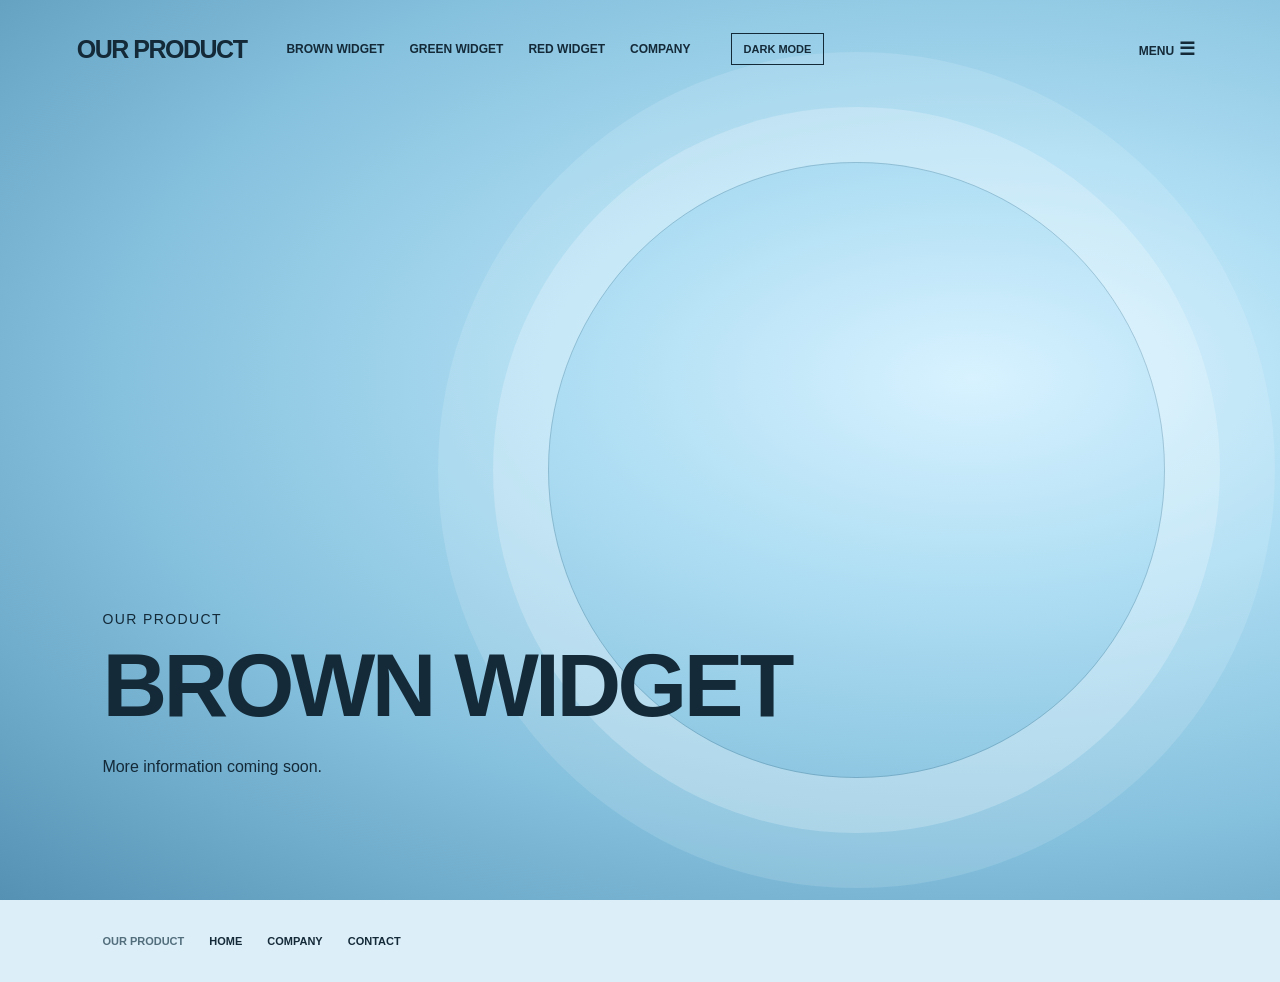
==== brown/index.html @ 5338d8b5 "init" ====
<!doctype html>
<html lang="en"><head><meta charset="utf-8"><meta name="viewport" content="width=device-width, initial-scale=1"><title>Brown widget | Our product</title><link rel="icon" type="image/x-icon" sizes="16x16 32x32 48x48" href="../favicon.ico?v=2"><link rel="icon" type="image/svg+xml" sizes="any" href="../favicon.svg?v=2"><link rel="apple-touch-icon" sizes="180x180" href="../apple-touch-icon.png?v=2"><script>try { document.documentElement.dataset.theme = localStorage.getItem("theme") || (matchMedia("(prefers-color-scheme: light)").matches ? "light" : "dark"); } catch (e) {}</script><link rel="stylesheet" href="../style.css"></head>
<body><header><a class="brand" href="../index.html">OUR PRODUCT</a><nav aria-label="Product navigation"><a href="../brown/">Brown widget</a><a href="../green/">Green widget</a><a href="../red/">Red widget</a><a href="../company/">Company</a></nav><button class="theme-toggle" type="button">Light mode</button><details class="menu"><summary>Menu</summary><div><a href="../brown/">Brown widget</a><a href="../green/">Green widget</a><a href="../red/">Red widget</a><a href="../company/">Our company</a><a href="../company/who-we-are/">Who we are</a><a href="../company/contact/">Contact</a></div></details></header>
<main><section class="hero"><div class="hero-content"><p class="eyebrow">Our product</p><h1>Brown widget</h1><p>More information coming soon.</p></div></section></main>
<footer><span>Our product</span><a href="../index.html">Home</a><a href="../company/">Company</a><a href="../company/contact/">Contact</a></footer><script src="../theme.js"></script></body></html>
---- style.css ----
:root { color-scheme: dark; font-family: Arial, Helvetica, sans-serif; background: #090c0e; color: #fff; }
* { box-sizing: border-box; }
body { margin: 0; }
a { color: inherit; text-decoration: none; }
a:focus-visible, summary:focus-visible { outline: 2px solid white; outline-offset: 5px; }
header { position: absolute; z-index: 2; top: 0; left: 0; width: 100%; display: flex; align-items: center; gap: 40px; padding: 30px 6%; }
.brand { font-size: 25px; font-weight: 900; letter-spacing: -.06em; white-space: nowrap; }
nav { display: flex; align-items: center; gap: 25px; font-size: 12px; font-weight: 700; text-transform: uppercase; }
nav a, .menu a { transition: opacity .2s; }
nav a:hover, .menu a:hover { opacity: .65; }
.menu { margin-left: auto; position: relative; font-size: 12px; font-weight: 700; text-transform: uppercase; }
.menu summary { cursor: pointer; list-style: none; padding: 8px; }
.menu summary::-webkit-details-marker { display: none; }
.menu summary::after { content: ' ☰'; font-size: 18px; }
.menu div { position: absolute; right: 0; top: 42px; width: 220px; background: #111719; padding: 12px 24px; box-shadow: 0 15px 35px #0009; }
.menu a { display: block; padding: 16px 0; border-bottom: 1px solid #ffffff26; }
.hero { min-height: 100vh; display: flex; align-items: end; padding: 160px 8% 12vh; position: relative; overflow: hidden; background: radial-gradient(ellipse at 76% 42%, #75badc 0%, #346b8b 26%, #152c40 55%, #080f1a 100%); }
.hero::after { content: ''; position: absolute; width: min(48vw, 650px); height: min(48vw, 650px); border: 1px solid #ffffff24; border-radius: 50%; right: 9%; top: 18%; box-shadow: 0 0 0 55px #ffffff08, 0 0 0 110px #ffffff05; }
.hero-content { position: relative; z-index: 1; max-width: 700px; }
.eyebrow { font-size: 14px; letter-spacing: .1em; text-transform: uppercase; }
h1 { font-size: clamp(48px, 7vw, 96px); line-height: .95; text-transform: uppercase; margin: 16px 0 30px; letter-spacing: -.04em; }
.button { display: inline-block; border: 2px solid white; padding: 19px 35px; text-transform: uppercase; font-size: 12px; font-weight: 700; transition: background .2s, color .2s; }
.button:hover { background: white; color: #090c0e; }
.products, .content { padding: 100px 8%; }
.products h2, .content h2 { text-transform: uppercase; font-size: clamp(30px, 4vw, 48px); }
.grid { display: grid; grid-template-columns: repeat(3, 1fr); gap: 20px; }
.card { min-height: 300px; padding: 30px; display: flex; flex-direction: column; justify-content: end; background: linear-gradient(160deg, var(--tone), #11191b); }
.card h3 { text-transform: uppercase; font-size: 24px; margin: 0 0 12px; }
.card span { font-size: 12px; text-transform: uppercase; }
.content { max-width: 1100px; line-height: 1.7; color: #c8cfd0; }
.content h2 { color: white; }
footer { display: flex; gap: 25px; flex-wrap: wrap; padding: 35px 8%; background: #000; font-size: 11px; font-weight: 700; text-transform: uppercase; }
footer span { color: #8e999c; }
@media (max-width: 800px) { header { padding: 25px 6%; } nav { display: none; } .grid { grid-template-columns: 1fr; } .hero::after { width: 70vw; height: 70vw; right: -15%; top: 25%; } }
/* Theme preference is shared by every page. */
:root[data-theme="light"] { color-scheme: light; background: #f0f7fb; color: #142a39; }
:root[data-theme="light"] .hero { background: radial-gradient(ellipse at 76% 42%, #d8f2ff 0%, #adddf3 30%, #82bedb 65%, #5591b3 100%); }
:root[data-theme="light"] .hero::after { border-color: #17435b33; box-shadow: 0 0 0 55px #ffffff38, 0 0 0 110px #ffffff20; }
:root[data-theme="light"] .menu div { background: #f0f7fb; box-shadow: 0 15px 35px #17384a33; }
:root[data-theme="light"] .menu a { border-color: #17384a33; }
:root[data-theme="light"] .content { color: #385465; }
:root[data-theme="light"] .content h2 { color: #142a39; }
:root[data-theme="light"] .button { border-color: #142a39; }
:root[data-theme="light"] .button:hover { background: #142a39; color: white; }
:root[data-theme="light"] footer { background: #dceef7; }
:root[data-theme="light"] footer span { color: #526e7d; }
:root[data-theme="light"] .card { color: white; }
:root[data-theme="light"] a:focus-visible, :root[data-theme="light"] summary:focus-visible, :root[data-theme="light"] button:focus-visible { outline-color: #142a39; }
.theme-toggle { border: 1px solid currentColor; background: transparent; color: inherit; padding: 9px 12px; font: 700 11px Arial, sans-serif; text-transform: uppercase; cursor: pointer; white-space: nowrap; }
.theme-toggle:focus-visible { outline: 2px solid white; outline-offset: 5px; }
@media (max-width: 800px) { header { gap: 12px; } .theme-toggle { margin-left: auto; } .menu { margin-left: 0; } }
body.home .hero { background: radial-gradient(ellipse at 76% 42%, hsl(var(--home-hue, 200) 55% 66%) 0%, hsl(var(--home-hue, 200) 45% 35%) 26%, hsl(var(--home-hue, 200) 45% 17%) 55%, #080f1a 100%); }
:root[data-theme="light"] body.home .hero { background: radial-gradient(ellipse at 76% 42%, hsl(var(--home-hue, 200) 90% 93%) 0%, hsl(var(--home-hue, 200) 70% 82%) 30%, hsl(var(--home-hue, 200) 55% 68%) 65%, hsl(var(--home-hue, 200) 40% 52%) 100%); }
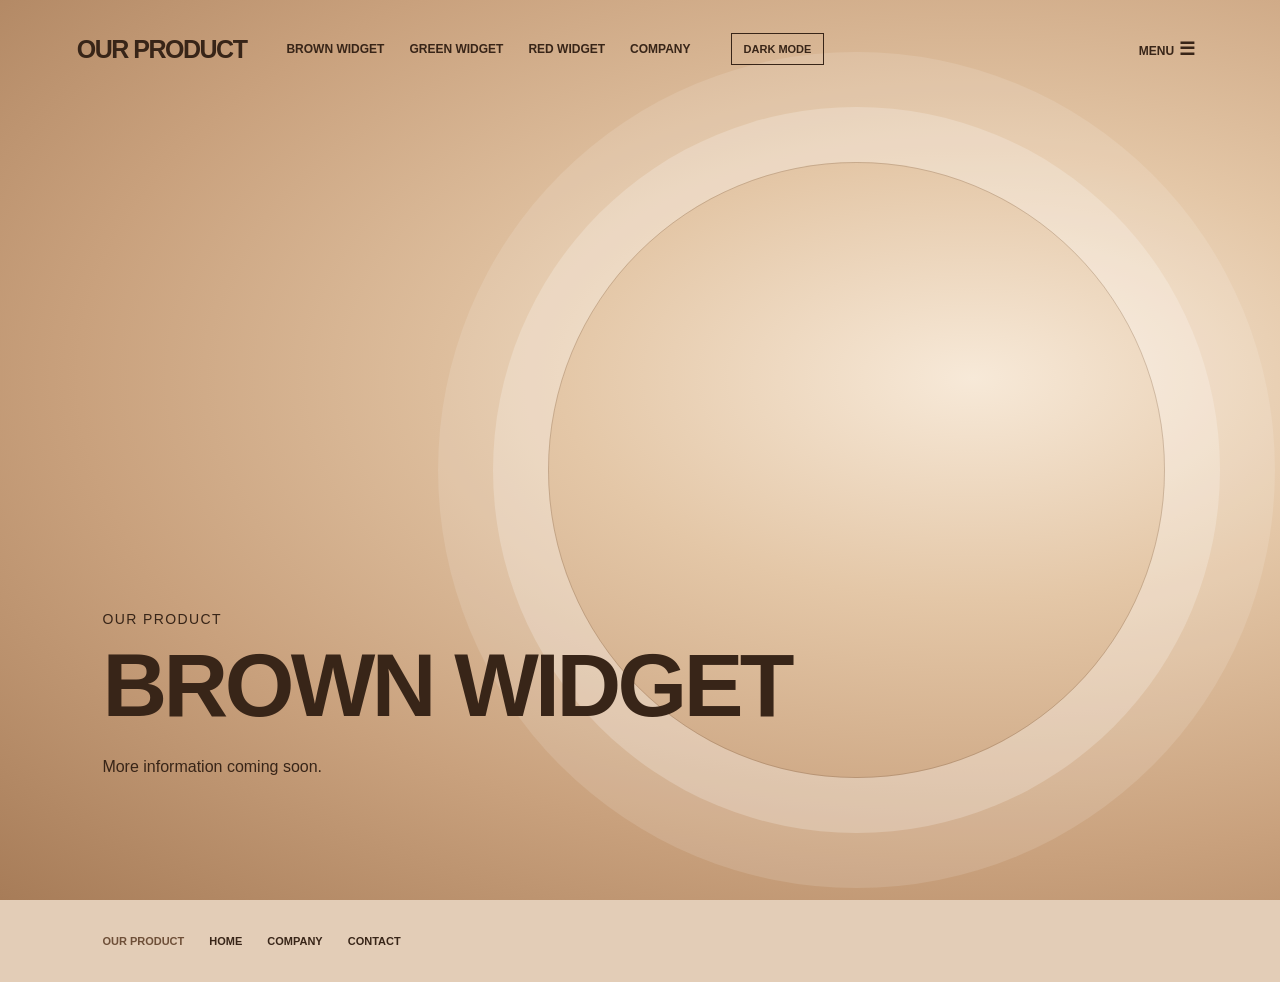
==== commit 3a65ea4f: "brown widgets" ====
--- a/brown/index.html
+++ b/brown/index.html
@@ -1,5 +1,5 @@
 <!doctype html>
 <html lang="en"><head><meta charset="utf-8"><meta name="viewport" content="width=device-width, initial-scale=1"><title>Brown widget | Our product</title><link rel="icon" type="image/x-icon" sizes="16x16 32x32 48x48" href="../favicon.ico?v=2"><link rel="icon" type="image/svg+xml" sizes="any" href="../favicon.svg?v=2"><link rel="apple-touch-icon" sizes="180x180" href="../apple-touch-icon.png?v=2"><script>try { document.documentElement.dataset.theme = localStorage.getItem("theme") || (matchMedia("(prefers-color-scheme: light)").matches ? "light" : "dark"); } catch (e) {}</script><link rel="stylesheet" href="../style.css"></head>
-<body><header><a class="brand" href="../index.html">OUR PRODUCT</a><nav aria-label="Product navigation"><a href="../brown/">Brown widget</a><a href="../green/">Green widget</a><a href="../red/">Red widget</a><a href="../company/">Company</a></nav><button class="theme-toggle" type="button">Light mode</button><details class="menu"><summary>Menu</summary><div><a href="../brown/">Brown widget</a><a href="../green/">Green widget</a><a href="../red/">Red widget</a><a href="../company/">Our company</a><a href="../company/who-we-are/">Who we are</a><a href="../company/contact/">Contact</a></div></details></header>
+<body class="brown-widget"><header><a class="brand" href="../index.html">OUR PRODUCT</a><nav aria-label="Product navigation"><a href="../brown/">Brown widget</a><a href="../green/">Green widget</a><a href="../red/">Red widget</a><a href="../company/">Company</a></nav><button class="theme-toggle" type="button">Light mode</button><details class="menu"><summary>Menu</summary><div><a href="../brown/">Brown widget</a><a href="../green/">Green widget</a><a href="../red/">Red widget</a><a href="../company/">Our company</a><a href="../company/who-we-are/">Who we are</a><a href="../company/contact/">Contact</a></div></details></header>
 <main><section class="hero"><div class="hero-content"><p class="eyebrow">Our product</p><h1>Brown widget</h1><p>More information coming soon.</p></div></section></main>
 <footer><span>Our product</span><a href="../index.html">Home</a><a href="../company/">Company</a><a href="../company/contact/">Contact</a></footer><script src="../theme.js"></script></body></html>
--- a/style.css
+++ b/style.css
@@ -51,3 +51,17 @@
 @media (max-width: 800px) { header { gap: 12px; } .theme-toggle { margin-left: auto; } .menu { margin-left: 0; } }
 body.home .hero { background: radial-gradient(ellipse at 76% 42%, hsl(var(--home-hue, 200) 55% 66%) 0%, hsl(var(--home-hue, 200) 45% 35%) 26%, hsl(var(--home-hue, 200) 45% 17%) 55%, #080f1a 100%); }
 :root[data-theme="light"] body.home .hero { background: radial-gradient(ellipse at 76% 42%, hsl(var(--home-hue, 200) 90% 93%) 0%, hsl(var(--home-hue, 200) 70% 82%) 30%, hsl(var(--home-hue, 200) 55% 68%) 65%, hsl(var(--home-hue, 200) 40% 52%) 100%); }
+/* Keep the Brown widget's palette consistent with the selected mode. */
+body.brown-widget { background: #21160f; color: #fff7ef; }
+body.brown-widget .hero { background: radial-gradient(ellipse at 76% 42%, #b58b69 0%, #765643 26%, #422c20 55%, #21160f 100%); }
+body.brown-widget .menu div { background: #302117; }
+body.brown-widget footer { background: #1a110c; }
+body.brown-widget footer span { color: #c4a891; }
+:root[data-theme="light"] body.brown-widget { background: #f1e2d2; color: #382518; }
+:root[data-theme="light"] body.brown-widget .hero { background: radial-gradient(ellipse at 76% 42%, #f7e9d8 0%, #e4c7a7 30%, #c9a17d 65%, #a77c58 100%); }
+:root[data-theme="light"] body.brown-widget .hero::after { border-color: #583b2633; }
+:root[data-theme="light"] body.brown-widget .menu div { background: #f1e2d2; box-shadow: 0 15px 35px #583b2633; }
+:root[data-theme="light"] body.brown-widget .menu a { border-color: #583b2633; }
+:root[data-theme="light"] body.brown-widget footer { background: #e3cdb7; }
+:root[data-theme="light"] body.brown-widget footer span { color: #6e4f38; }
+:root[data-theme="light"] body.brown-widget :is(a, summary, button):focus-visible { outline-color: #382518; }
